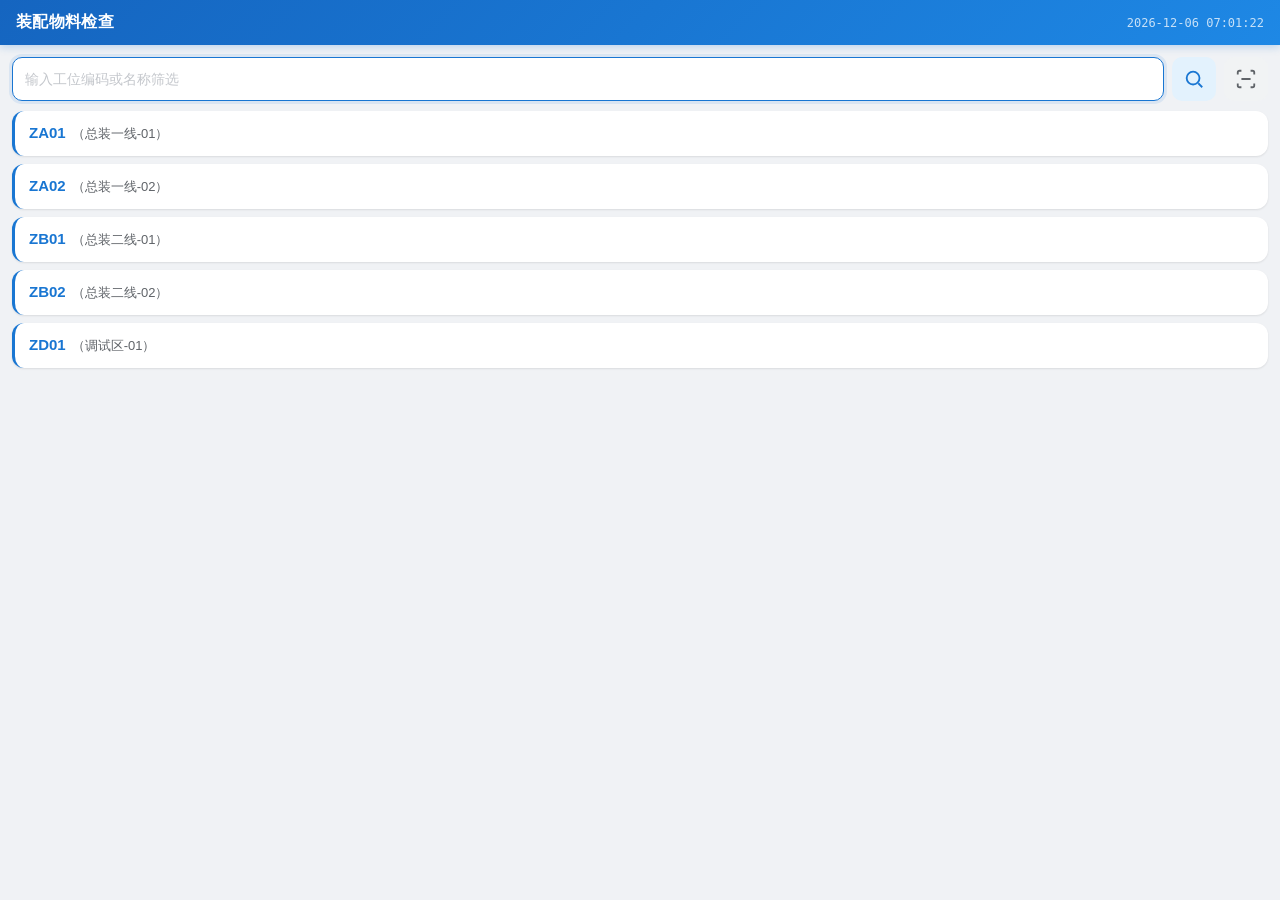
==== mom-assembly-material-check/index.html @ 5658de74 "fix: 装配物料检查输入框改 class 定位（平台不保留表单控件 id） - 现场定位：控制台取不到 #input-order-key，但按钮 click 能进处理（class 委托有效）；   " ====
<!doctype html>
<html lang="zh-CN">
  <head>
    <meta charset="UTF-8" />
    <meta
      name="viewport"
      content="width=device-width, initial-scale=1.0, maximum-scale=1.0, user-scalable=no, viewport-fit=cover"
    />
    <title>装配物料检查</title>
    <link rel="stylesheet" href="index.css" />
  </head>
  <body>
    <div id="mom-assembly-material-check" class="app-container">
      <!-- ==================== 页面头部 ==================== -->
      <div class="page-header">
        <span class="header-title">装配物料检查</span>
        <span class="header-time" id="header-time"></span>
      </div>

      <!-- ==================== 视图1：工位选择 ==================== -->
      <div class="station-select-view" id="station-select-view">
        <div class="station-filter-area">
          <div class="input-row">
            <input
              class="search-input input-station-filter"
              type="text"
              placeholder="输入工位编码或名称筛选"
              autocomplete="off"
            />
            <button type="button" class="icon-btn btn-search btn-search-station" aria-label="搜索工位">
              <svg viewBox="0 0 24 24" fill="none" stroke="currentColor" stroke-width="2"><circle cx="11" cy="11" r="7"/><path d="M21 21l-4.35-4.35"/></svg>
            </button>
            <button type="button" class="icon-btn btn-scan btn-scan-station" aria-label="扫码工位">
              <svg viewBox="0 0 24 24" fill="none" stroke="currentColor" stroke-width="2"><path d="M3 7V5a2 2 0 012-2h2M17 3h2a2 2 0 012 2v2M21 17v2a2 2 0 01-2 2h-2M7 21H5a2 2 0 01-2-2v-2M7 12h10"/></svg>
            </button>
          </div>
        </div>
        <div class="station-list" id="station-list">
          <div class="empty-state hidden" id="empty-station-list">
            <svg viewBox="0 0 24 24" fill="none" stroke="currentColor" stroke-width="1.5"><path d="M9 12h6m-6 4h6m2 5H7a2 2 0 01-2-2V5a2 2 0 012-2h5.586a1 1 0 01.707.293l5.414 5.414a1 1 0 01.293.707V19a2 2 0 01-2 2z"/></svg>
            <p>暂无工位数据</p>
          </div>
        </div>
      </div>

      <!-- ==================== 视图2：物料检查 ==================== -->
      <div class="material-check-view hidden" id="material-check-view">
        <div class="check-form-area">
          <div class="check-form-row">
            <span class="check-form-label">检查工位</span>
            <span class="info-tag" id="work-station-tag"></span>
          </div>
          <div class="check-form-row">
            <span class="check-form-label">订单号/VIN码</span>
            <div class="input-row">
              <input
                class="search-input input-order-key"
                type="text"
                placeholder="请输入或扫码订单号/VIN"
                autocomplete="off"
              />
              <button type="button" class="icon-btn btn-search btn-search-order" aria-label="搜索订单">
                <svg viewBox="0 0 24 24" fill="none" stroke="currentColor" stroke-width="2"><circle cx="11" cy="11" r="7"/><path d="M21 21l-4.35-4.35"/></svg>
              </button>
              <button type="button" class="icon-btn btn-scan btn-scan-order" aria-label="扫码订单">
                <svg viewBox="0 0 24 24" fill="none" stroke="currentColor" stroke-width="2"><path d="M3 7V5a2 2 0 012-2h2M17 3h2a2 2 0 012 2v2M21 17v2a2 2 0 01-2 2h-2M7 21H5a2 2 0 01-2-2v-2M7 12h10"/></svg>
              </button>
            </div>
          </div>
          <div class="check-form-row">
            <span class="check-form-label">物料二维码</span>
            <div class="input-row">
              <input
                class="search-input input-material-qr"
                type="text"
                placeholder="扫码或输入：物料编码|供应商|序列号:数量"
                autocomplete="off"
              />
              <button type="button" class="icon-btn btn-search btn-search-material" aria-label="搜索物料">
                <svg viewBox="0 0 24 24" fill="none" stroke="currentColor" stroke-width="2"><circle cx="11" cy="11" r="7"/><path d="M21 21l-4.35-4.35"/></svg>
              </button>
              <button type="button" class="icon-btn btn-scan btn-scan-material" aria-label="扫码物料">
                <svg viewBox="0 0 24 24" fill="none" stroke="currentColor" stroke-width="2"><path d="M3 7V5a2 2 0 012-2h2M17 3h2a2 2 0 012 2v2M21 17v2a2 2 0 01-2 2h-2M7 21H5a2 2 0 01-2-2v-2M7 12h10"/></svg>
              </button>
            </div>
          </div>
          <div class="check-form-row">
            <span class="check-form-label">计划上线时间</span>
            <span class="info-tag" id="plan-start-time-tag"></span>
          </div>
          <div class="check-form-row">
            <span class="check-form-label">月顺序号</span>
            <span class="info-tag" id="month-sequence-tag"></span>
          </div>
          <div class="check-form-row">
            <span class="check-form-label">主机编码</span>
            <span class="info-tag" id="host-code-tag"></span>
          </div>
          <div class="check-form-row">
            <span class="check-form-label">主机简称</span>
            <span class="info-tag" id="host-alias-tag"></span>
          </div>
        </div>

        <div class="check-result-area" id="check-result-area">
          <div class="empty-state" id="empty-check-result">
            <svg viewBox="0 0 24 24" fill="none" stroke="currentColor" stroke-width="1.5"><path d="M9 12h6m-6 4h6m2 5H7a2 2 0 01-2-2V5a2 2 0 012-2h5.586a1 1 0 01.707.293l5.414 5.414a1 1 0 01.293.707V19a2 2 0 01-2 2z"/></svg>
            <p>暂无检查结果</p>
          </div>
        </div>

        <div class="bottom-action-area">
          <button type="button" class="btn-check-complete">检查完成</button>
          <button type="button" class="btn-back-station">返回</button>
        </div>
      </div>

      <!-- ==================== 循环结构模板 ==================== -->
      <template id="template-station-item">
        <div class="station-item">
          <span class="station-code"></span>
          <span class="station-desc"></span>
        </div>
      </template>
      <template id="template-check-result-row">
        <div class="check-result-row">
          <span class="cr-material-code"></span>
          <span class="cr-join">-</span>
          <span class="cr-material-desc"></span>
          <span class="cr-join">-</span>
          <span class="cr-check-time"></span>
        </div>
      </template>

      <!-- ==================== 弹窗骨架（hidden 预埋，JS 只显隐/填值） ==================== -->
      <!-- 加载中 -->
      <div class="loading-mask hidden" id="template-loading">
        <div class="loading-box">
          <div class="loading-spinner"></div>
          <div class="loading-text" id="loading-text">加载中...</div>
        </div>
      </div>
      <!-- Toast（非阻断，3s 自动消失） -->
      <div class="toast-mask hidden" id="template-toast">
        <div class="toast-box">
          <div class="toast-icon-area">
            <div class="toast-icon-error hidden">
              <svg viewBox="0 0 24 24" fill="none" stroke="currentColor" stroke-width="2"><path d="M12 9v2m0 4h.01M21 12a9 9 0 11-18 0 9 9 0 0118 0z"/></svg>
            </div>
            <div class="toast-icon-success hidden">
              <svg viewBox="0 0 24 24" fill="none" stroke="currentColor" stroke-width="2.5"><path d="M5 13l4 4L19 7"/></svg>
            </div>
          </div>
          <div class="toast-title" id="toast-title"></div>
          <div class="toast-content hidden" id="toast-content"></div>
          <button type="button" class="toast-btn">确定</button>
        </div>
      </div>
    </div>

    <script src="../jquery.min.js"></script>
    <script src="mock.js"></script>
    <script src="index.js"></script>
  </body>
</html>
---- mom-assembly-material-check/index.css ----
#mom-assembly-material-check {
  --primary: #1976d2;
  --primary-dark: #1565c0;
  --primary-light: #42a5f5;
  --primary-bg: #e3f2fd;
  --gradient-primary: linear-gradient(135deg, #1565c0 0%, #1976d2 50%, #1e88e5 100%);
  --border-color: #e8eaed;
  --bg-input: #f8f9fa;
  --bg-btn-secondary: #f1f3f4;
  --text-muted: #9aa0a6;
  --text-secondary: #5f6368;
  --text-primary: #202124;
  --error: #ea4335;
  --success: #34a853;
  --card-radius: 14px;
  --shadow-sm: 0 1px 2px rgba(0,0,0,0.06), 0 1px 3px rgba(0,0,0,0.04);
  --shadow-md: 0 2px 8px rgba(0,0,0,0.08), 0 1px 2px rgba(0,0,0,0.04);
  --shadow-lg: 0 8px 30px rgba(0,0,0,0.12);
}

html,
body {
  height: 100%;
  margin: 0;
  padding: 0;
  background: #f0f2f5;
}

#mom-assembly-material-check,
#mom-assembly-material-check * {
  box-sizing: border-box;
  -webkit-tap-highlight-color: transparent;
  scrollbar-width: none;
  -ms-overflow-style: none;
}

#mom-assembly-material-check ::-webkit-scrollbar {
  display: none;
}

#mom-assembly-material-check {
  width: 100%;
  height: 100%;
  margin: 0;
  padding: 0;
  overflow: hidden;
  font-family: -apple-system, BlinkMacSystemFont, "Segoe UI", Roboto, "Helvetica Neue", Arial, sans-serif;
  background: #f0f2f5;
  color: var(--text-primary);
}

#mom-assembly-material-check.app-container {
  height: 100%;
  display: flex;
  flex-direction: column;
}

/* 通用隐藏（初始隐藏的区块用，替代内联 style="display:none"） */
#mom-assembly-material-check .hidden {
  display: none !important;
}

/* ==================== 页面头部 ==================== */
#mom-assembly-material-check .page-header {
  background: var(--gradient-primary);
  color: #fff;
  padding: 12px 16px;
  padding-top: calc(12px + env(safe-area-inset-top));
  flex-shrink: 0;
  display: flex;
  align-items: center;
  gap: 8px;
  box-shadow: 0 2px 8px rgba(25, 118, 210, 0.25);
}
#mom-assembly-material-check .page-header .header-title {
  font-size: 16px;
  font-weight: 600;
  letter-spacing: 0.3px;
}
#mom-assembly-material-check .page-header .header-time {
  font-size: 12px;
  opacity: 0.75;
  margin-left: auto;
  font-family: "SF Mono", "Cascadia Code", "Consolas", monospace;
}

/* ==================== 视图容器（空间分配：内容区占满，底栏按需） ==================== */
#mom-assembly-material-check .station-select-view,
#mom-assembly-material-check .material-check-view {
  flex: 1;
  min-height: 0;
  display: flex;
  flex-direction: column;
}

/* ==================== 输入行（输入框 + 搜索/扫码按钮） ==================== */
#mom-assembly-material-check .input-row {
  display: flex;
  gap: 8px;
  align-items: center;
  min-width: 0;
}
#mom-assembly-material-check .search-input {
  flex: 1;
  min-width: 0;
  height: 44px;
  padding: 0 12px;
  border: 1.5px solid var(--border-color);
  border-radius: 10px;
  font-size: 14px;
  outline: none;
  background: var(--bg-input);
  color: var(--text-primary);
  transition: border-color 0.2s, box-shadow 0.2s;
}
#mom-assembly-material-check .search-input:focus {
  border-color: var(--primary);
  box-shadow: 0 0 0 3px rgba(25, 118, 210, 0.1);
  background: #fff;
}
#mom-assembly-material-check .search-input::placeholder {
  color: #c4c7cc;
}

#mom-assembly-material-check .icon-btn {
  width: 44px;
  height: 44px;
  min-width: 44px;
  border-radius: 10px;
  border: none;
  display: flex;
  align-items: center;
  justify-content: center;
  cursor: pointer;
  transition: background 0.15s;
}
#mom-assembly-material-check .icon-btn svg {
  width: 22px;
  height: 22px;
}
#mom-assembly-material-check .btn-scan {
  background: var(--bg-btn-secondary) !important;
  color: var(--text-secondary) !important;
}
#mom-assembly-material-check .btn-scan:active {
  background: #e0e0e0 !important;
}
#mom-assembly-material-check .btn-search {
  background: var(--primary-bg) !important;
  color: var(--primary) !important;
}
#mom-assembly-material-check .btn-search:active {
  background: #bbdefb !important;
}

/* ==================== 视图1：工位选择 ==================== */
#mom-assembly-material-check .station-filter-area {
  flex-shrink: 0;
  padding: 12px 12px 8px;
}
#mom-assembly-material-check .station-list {
  flex: 1;
  overflow-y: auto;
  overflow-x: hidden;
  padding: 2px 12px 12px;
  -webkit-overflow-scrolling: touch;
}
#mom-assembly-material-check .station-item {
  background: #fff;
  border-radius: 12px;
  padding: 13px 14px;
  margin-bottom: 8px;
  box-shadow: var(--shadow-sm);
  border-left: 3px solid var(--primary);
  display: flex;
  align-items: baseline;
  gap: 6px;
  cursor: pointer;
  transition: background 0.15s, box-shadow 0.15s;
}
#mom-assembly-material-check .station-item:last-child {
  margin-bottom: 0;
}
#mom-assembly-material-check .station-item:active {
  background: var(--primary-bg);
}
#mom-assembly-material-check .station-item.selected {
  background: var(--primary-bg);
  box-shadow: 0 0 0 2px rgba(25, 118, 210, 0.25);
}
#mom-assembly-material-check .station-code {
  font-size: 15px;
  font-weight: 600;
  color: var(--primary);
  white-space: nowrap;
}
#mom-assembly-material-check .station-desc {
  font-size: 13px;
  color: var(--text-secondary);
  min-width: 0;
  overflow: hidden;
  text-overflow: ellipsis;
  white-space: nowrap;
}
#mom-assembly-material-check .station-desc::before {
  content: "（";
}
#mom-assembly-material-check .station-desc::after {
  content: "）";
}

/* ==================== 视图2：物料检查 ==================== */
#mom-assembly-material-check .check-form-area {
  flex-shrink: 0;
  padding: 8px 12px;
  background: #fff;
  border-bottom: 1px solid #eee;
}
#mom-assembly-material-check .check-form-row {
  display: flex;
  align-items: center;
  gap: 10px;
  min-height: 34px;
  padding: 3px 0;
}
#mom-assembly-material-check .check-form-label {
  flex-shrink: 0;
  width: 100px;
  font-size: 13px;
  font-weight: 600;
  color: var(--text-secondary);
  letter-spacing: 0.2px;
}
#mom-assembly-material-check .info-tag {
  background: var(--primary-bg);
  color: var(--primary-dark);
  font-size: 12px;
  font-weight: 600;
  padding: 4px 10px;
  border-radius: 12px;
  min-width: 0;
  overflow: hidden;
  text-overflow: ellipsis;
  white-space: nowrap;
}

/* 检查结果区（可滚动，占满剩余空间） */
#mom-assembly-material-check .check-result-area {
  flex: 1;
  overflow-y: auto;
  overflow-x: hidden;
  padding: 10px 12px;
  -webkit-overflow-scrolling: touch;
}
#mom-assembly-material-check .check-result-row {
  display: flex;
  align-items: center;
  gap: 8px;
  background: #fff;
  border-radius: 10px;
  padding: 11px 12px;
  margin-bottom: 8px;
  box-shadow: var(--shadow-sm);
  font-size: 13px;
  border-left: 3px solid transparent;
  animation: fadeSlideIn 0.25s ease;
}
#mom-assembly-material-check .check-result-row:last-child {
  margin-bottom: 0;
}
#mom-assembly-material-check .check-result-row .cr-material-code {
  font-weight: 600;
  white-space: nowrap;
}
#mom-assembly-material-check .check-result-row .cr-material-desc {
  min-width: 0;
  overflow: hidden;
  text-overflow: ellipsis;
  white-space: nowrap;
}
#mom-assembly-material-check .check-result-row .cr-check-time {
  margin-left: auto;
  white-space: nowrap;
  font-size: 12px;
  opacity: 0.75;
}
#mom-assembly-material-check .check-result-row .cr-join {
  color: var(--text-muted);
}
#mom-assembly-material-check .check-result-row.pass {
  color: #1e7e34;
  border-left-color: var(--success);
  background: #f6fdf8;
}
#mom-assembly-material-check .check-result-row.fail {
  color: var(--error);
  border-left-color: var(--error);
  background: #fdf7f6;
}

/* ==================== 底部按钮区（检查完成 + 返回） ==================== */
#mom-assembly-material-check .bottom-action-area {
  flex-shrink: 0;
  padding: 10px 12px calc(10px + env(safe-area-inset-bottom));
  background: #fff;
  border-top: 1px solid #eee;
  box-shadow: 0 -2px 8px rgba(0,0,0,0.04);
  display: flex;
  gap: 10px;
}
#mom-assembly-material-check .btn-check-complete {
  flex: 2;
  padding: 14px;
  border: none;
  border-radius: 12px;
  font-size: 16px;
  font-weight: 700;
  cursor: pointer;
  background: var(--gradient-primary);
  color: #fff;
  letter-spacing: 0.5px;
  box-shadow: 0 4px 14px rgba(21, 101, 192, 0.35);
  transition: box-shadow 0.2s, opacity 0.15s;
}
#mom-assembly-material-check .btn-check-complete:active {
  opacity: 0.92;
  box-shadow: 0 2px 6px rgba(21, 101, 192, 0.3);
}
#mom-assembly-material-check .btn-back-station {
  flex: 1;
  padding: 14px;
  border: 1.5px solid var(--primary);
  border-radius: 12px;
  font-size: 16px;
  font-weight: 700;
  cursor: pointer;
  background: #fff;
  color: var(--primary);
  letter-spacing: 0.5px;
  transition: background 0.15s;
}
#mom-assembly-material-check .btn-back-station:active {
  background: var(--primary-bg);
}

/* ==================== 空状态 ==================== */
#mom-assembly-material-check .empty-state {
  text-align: center;
  padding: 40px 20px;
  color: var(--text-muted);
}
#mom-assembly-material-check .empty-state svg {
  width: 48px;
  height: 48px;
  margin-bottom: 12px;
  opacity: 0.4;
}
#mom-assembly-material-check .empty-state p {
  font-size: 14px;
  margin: 0;
}

/* ==================== 加载动画 ==================== */
#mom-assembly-material-check .loading-mask {
  position: fixed;
  top: 0;
  left: 0;
  width: 100%;
  height: 100%;
  background: rgba(0, 0, 0, 0.35);
  z-index: 99999;
  display: flex;
  align-items: center;
  justify-content: center;
  animation: fadeIn 0.2s ease;
  backdrop-filter: blur(2px);
  -webkit-backdrop-filter: blur(2px);
}
#mom-assembly-material-check .loading-box {
  background: #fff;
  border-radius: 18px;
  padding: 36px 32px;
  display: flex;
  flex-direction: column;
  align-items: center;
  box-shadow: 0 20px 60px rgba(0, 0, 0, 0.2);
  animation: scaleIn 0.25s ease;
}
#mom-assembly-material-check .loading-spinner {
  width: 42px;
  height: 42px;
  border: 4px solid #e8eaed;
  border-top-color: var(--primary);
  border-radius: 50%;
  animation: spin 0.7s linear infinite;
}
#mom-assembly-material-check .loading-text {
  margin-top: 18px;
  font-size: 15px;
  font-weight: 500;
  color: var(--text-secondary);
}

/* ==================== Toast（非阻断，3s 自动消失） ==================== */
#mom-assembly-material-check .toast-mask {
  position: fixed;
  top: 0;
  left: 0;
  width: 100%;
  height: 100%;
  background: rgba(0, 0, 0, 0.45);
  z-index: 99999;
  display: flex;
  align-items: center;
  justify-content: center;
  animation: fadeIn 0.2s ease;
  backdrop-filter: blur(3px);
  -webkit-backdrop-filter: blur(3px);
}
#mom-assembly-material-check .toast-box {
  background: #fff;
  border-radius: 20px;
  width: 85%;
  max-width: 340px;
  overflow: hidden;
  box-shadow: 0 24px 60px rgba(0, 0, 0, 0.25);
  animation: scaleIn 0.25s cubic-bezier(0.34, 1.56, 0.64, 1);
}
#mom-assembly-material-check .toast-icon-area {
  padding: 26px 16px 14px;
  text-align: center;
}
#mom-assembly-material-check .toast-icon-success {
  width: 60px;
  height: 60px;
  border-radius: 50%;
  background: #e6f4ea;
  display: inline-flex;
  align-items: center;
  justify-content: center;
}
#mom-assembly-material-check .toast-icon-success svg {
  width: 34px;
  height: 34px;
  color: var(--success);
}
#mom-assembly-material-check .toast-icon-error {
  width: 60px;
  height: 60px;
  border-radius: 50%;
  background: #fce8e6;
  display: inline-flex;
  align-items: center;
  justify-content: center;
}
#mom-assembly-material-check .toast-icon-error svg {
  width: 34px;
  height: 34px;
  color: var(--error);
}
#mom-assembly-material-check .toast-title {
  font-size: 18px;
  font-weight: 700;
  color: var(--text-primary);
  margin-bottom: 6px;
  text-align: center;
}
#mom-assembly-material-check .toast-content {
  padding: 0 20px 14px;
  font-size: 14px;
  line-height: 1.6;
  color: var(--text-secondary);
  text-align: center;
  word-break: break-all;
}
#mom-assembly-material-check .toast-btn {
  margin: 2px 16px 16px;
  padding: 13px;
  background: var(--primary);
  color: #fff;
  border: none;
  border-radius: 12px;
  font-size: 15px;
  font-weight: 600;
  width: calc(100% - 32px);
  cursor: pointer;
  transition: background 0.15s;
}
#mom-assembly-material-check .toast-btn:active {
  background: var(--primary-dark);
}

@keyframes spin {
  to {
    transform: rotate(360deg);
  }
}
@keyframes fadeIn {
  from { opacity: 0; }
  to   { opacity: 1; }
}
@keyframes scaleIn {
  from { opacity: 0; transform: scale(0.9); }
  to   { opacity: 1; transform: scale(1); }
}
@keyframes fadeSlideIn {
  from { opacity: 0; transform: translateY(12px); }
  to   { opacity: 1; transform: translateY(0); }
}
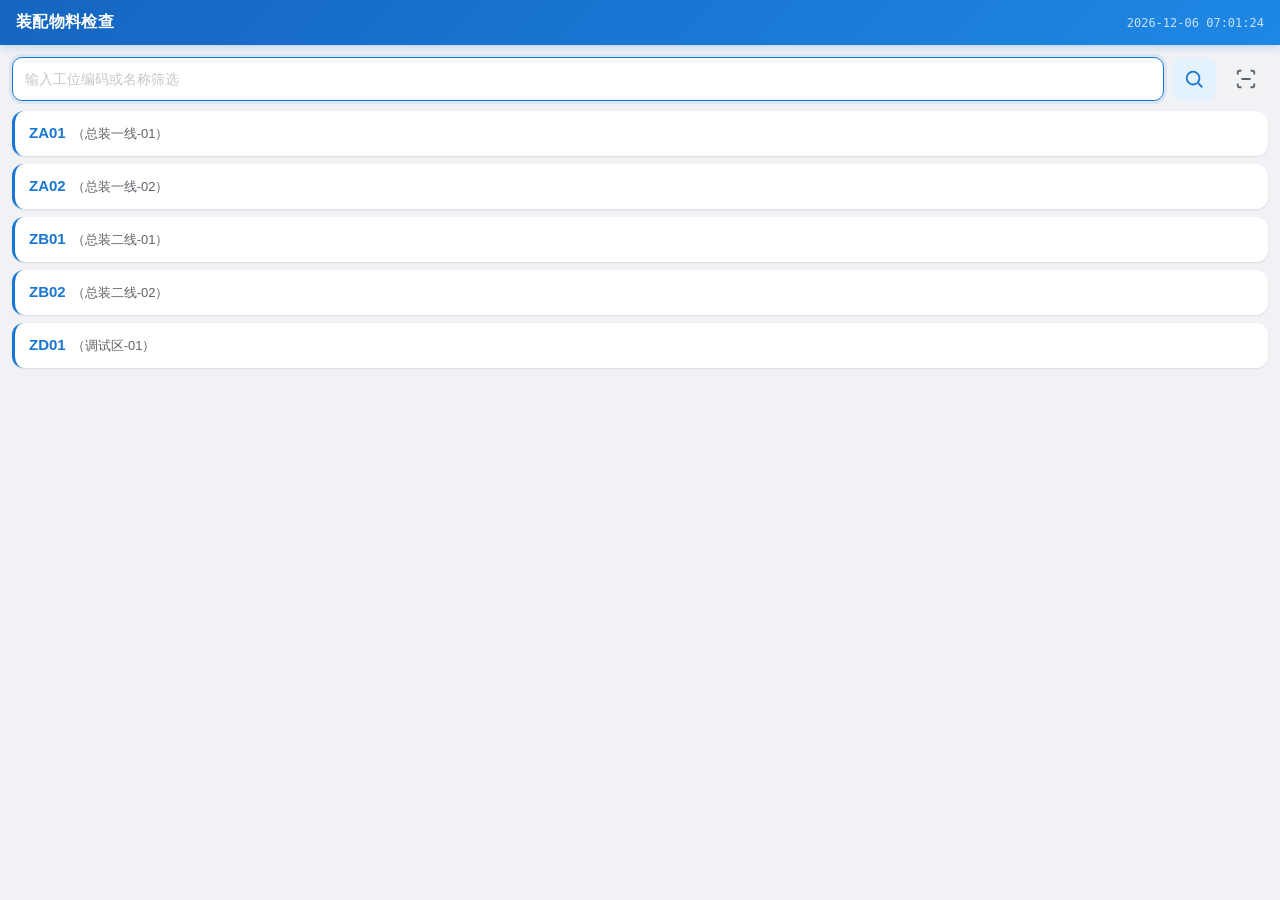
==== commit 0a7b4d58: "refactor: 装配物料检查全面去 id（一刀切，全部改 class） - HTML：20 个 id 全部合并进 class（root/视图容器/输入框/标签/空态/弹窗/模板），并去重 - CS" ====
--- a/mom-assembly-material-check/index.html
+++ b/mom-assembly-material-check/index.html
@@ -10,15 +10,15 @@
     <link rel="stylesheet" href="index.css" />
   </head>
   <body>
-    <div id="mom-assembly-material-check" class="app-container">
+    <div class="app-container mom-assembly-material-check">
       <!-- ==================== 页面头部 ==================== -->
       <div class="page-header">
         <span class="header-title">装配物料检查</span>
-        <span class="header-time" id="header-time"></span>
+        <span class="header-time"></span>
       </div>
 
       <!-- ==================== 视图1：工位选择 ==================== -->
-      <div class="station-select-view" id="station-select-view">
+      <div class="station-select-view">
         <div class="station-filter-area">
           <div class="input-row">
             <input
@@ -35,8 +35,8 @@
             </button>
           </div>
         </div>
-        <div class="station-list" id="station-list">
-          <div class="empty-state hidden" id="empty-station-list">
+        <div class="station-list">
+          <div class="empty-state hidden empty-station-list">
             <svg viewBox="0 0 24 24" fill="none" stroke="currentColor" stroke-width="1.5"><path d="M9 12h6m-6 4h6m2 5H7a2 2 0 01-2-2V5a2 2 0 012-2h5.586a1 1 0 01.707.293l5.414 5.414a1 1 0 01.293.707V19a2 2 0 01-2 2z"/></svg>
             <p>暂无工位数据</p>
           </div>
@@ -44,11 +44,11 @@
       </div>
 
       <!-- ==================== 视图2：物料检查 ==================== -->
-      <div class="material-check-view hidden" id="material-check-view">
+      <div class="material-check-view hidden">
         <div class="check-form-area">
           <div class="check-form-row">
             <span class="check-form-label">检查工位</span>
-            <span class="info-tag" id="work-station-tag"></span>
+            <span class="info-tag work-station-tag"></span>
           </div>
           <div class="check-form-row">
             <span class="check-form-label">订单号/VIN码</span>
@@ -86,24 +86,24 @@
           </div>
           <div class="check-form-row">
             <span class="check-form-label">计划上线时间</span>
-            <span class="info-tag" id="plan-start-time-tag"></span>
+            <span class="info-tag plan-start-time-tag"></span>
           </div>
           <div class="check-form-row">
             <span class="check-form-label">月顺序号</span>
-            <span class="info-tag" id="month-sequence-tag"></span>
+            <span class="info-tag month-sequence-tag"></span>
           </div>
           <div class="check-form-row">
             <span class="check-form-label">主机编码</span>
-            <span class="info-tag" id="host-code-tag"></span>
+            <span class="info-tag host-code-tag"></span>
           </div>
           <div class="check-form-row">
             <span class="check-form-label">主机简称</span>
-            <span class="info-tag" id="host-alias-tag"></span>
+            <span class="info-tag host-alias-tag"></span>
           </div>
         </div>
 
-        <div class="check-result-area" id="check-result-area">
-          <div class="empty-state" id="empty-check-result">
+        <div class="check-result-area">
+          <div class="empty-state empty-check-result">
             <svg viewBox="0 0 24 24" fill="none" stroke="currentColor" stroke-width="1.5"><path d="M9 12h6m-6 4h6m2 5H7a2 2 0 01-2-2V5a2 2 0 012-2h5.586a1 1 0 01.707.293l5.414 5.414a1 1 0 01.293.707V19a2 2 0 01-2 2z"/></svg>
             <p>暂无检查结果</p>
           </div>
@@ -116,13 +116,13 @@
       </div>
 
       <!-- ==================== 循环结构模板 ==================== -->
-      <template id="template-station-item">
+      <template class="template-station-item">
         <div class="station-item">
           <span class="station-code"></span>
           <span class="station-desc"></span>
         </div>
       </template>
-      <template id="template-check-result-row">
+      <template class="template-check-result-row">
         <div class="check-result-row">
           <span class="cr-material-code"></span>
           <span class="cr-join">-</span>
@@ -134,14 +134,14 @@
 
       <!-- ==================== 弹窗骨架（hidden 预埋，JS 只显隐/填值） ==================== -->
       <!-- 加载中 -->
-      <div class="loading-mask hidden" id="template-loading">
+      <div class="loading-mask hidden template-loading">
         <div class="loading-box">
           <div class="loading-spinner"></div>
-          <div class="loading-text" id="loading-text">加载中...</div>
+          <div class="loading-text">加载中...</div>
         </div>
       </div>
       <!-- Toast（非阻断，3s 自动消失） -->
-      <div class="toast-mask hidden" id="template-toast">
+      <div class="toast-mask hidden template-toast">
         <div class="toast-box">
           <div class="toast-icon-area">
             <div class="toast-icon-error hidden">
@@ -151,8 +151,8 @@
               <svg viewBox="0 0 24 24" fill="none" stroke="currentColor" stroke-width="2.5"><path d="M5 13l4 4L19 7"/></svg>
             </div>
           </div>
-          <div class="toast-title" id="toast-title"></div>
-          <div class="toast-content hidden" id="toast-content"></div>
+          <div class="toast-title"></div>
+          <div class="toast-content hidden"></div>
           <button type="button" class="toast-btn">确定</button>
         </div>
       </div>
--- a/mom-assembly-material-check/index.css
+++ b/mom-assembly-material-check/index.css
@@ -1,4 +1,4 @@
-#mom-assembly-material-check {
+.mom-assembly-material-check {
   --primary: #1976d2;
   --primary-dark: #1565c0;
   --primary-light: #42a5f5;
@@ -26,19 +26,19 @@
   background: #f0f2f5;
 }
 
-#mom-assembly-material-check,
-#mom-assembly-material-check * {
+.mom-assembly-material-check,
+.mom-assembly-material-check * {
   box-sizing: border-box;
   -webkit-tap-highlight-color: transparent;
   scrollbar-width: none;
   -ms-overflow-style: none;
 }
 
-#mom-assembly-material-check ::-webkit-scrollbar {
+.mom-assembly-material-check ::-webkit-scrollbar {
   display: none;
 }
 
-#mom-assembly-material-check {
+.mom-assembly-material-check {
   width: 100%;
   height: 100%;
   margin: 0;
@@ -49,19 +49,19 @@
   color: var(--text-primary);
 }
 
-#mom-assembly-material-check.app-container {
+.mom-assembly-material-check.app-container {
   height: 100%;
   display: flex;
   flex-direction: column;
 }
 
 /* 通用隐藏（初始隐藏的区块用，替代内联 style="display:none"） */
-#mom-assembly-material-check .hidden {
+.mom-assembly-material-check .hidden {
   display: none !important;
 }
 
 /* ==================== 页面头部 ==================== */
-#mom-assembly-material-check .page-header {
+.mom-assembly-material-check .page-header {
   background: var(--gradient-primary);
   color: #fff;
   padding: 12px 16px;
@@ -72,12 +72,12 @@
   gap: 8px;
   box-shadow: 0 2px 8px rgba(25, 118, 210, 0.25);
 }
-#mom-assembly-material-check .page-header .header-title {
+.mom-assembly-material-check .page-header .header-title {
   font-size: 16px;
   font-weight: 600;
   letter-spacing: 0.3px;
 }
-#mom-assembly-material-check .page-header .header-time {
+.mom-assembly-material-check .page-header .header-time {
   font-size: 12px;
   opacity: 0.75;
   margin-left: auto;
@@ -85,8 +85,8 @@
 }
 
 /* ==================== 视图容器（空间分配：内容区占满，底栏按需） ==================== */
-#mom-assembly-material-check .station-select-view,
-#mom-assembly-material-check .material-check-view {
+.mom-assembly-material-check .station-select-view,
+.mom-assembly-material-check .material-check-view {
   flex: 1;
   min-height: 0;
   display: flex;
@@ -94,13 +94,13 @@
 }
 
 /* ==================== 输入行（输入框 + 搜索/扫码按钮） ==================== */
-#mom-assembly-material-check .input-row {
+.mom-assembly-material-check .input-row {
   display: flex;
   gap: 8px;
   align-items: center;
   min-width: 0;
 }
-#mom-assembly-material-check .search-input {
+.mom-assembly-material-check .search-input {
   flex: 1;
   min-width: 0;
   height: 44px;
@@ -113,16 +113,16 @@
   color: var(--text-primary);
   transition: border-color 0.2s, box-shadow 0.2s;
 }
-#mom-assembly-material-check .search-input:focus {
+.mom-assembly-material-check .search-input:focus {
   border-color: var(--primary);
   box-shadow: 0 0 0 3px rgba(25, 118, 210, 0.1);
   background: #fff;
 }
-#mom-assembly-material-check .search-input::placeholder {
+.mom-assembly-material-check .search-input::placeholder {
   color: #c4c7cc;
 }
 
-#mom-assembly-material-check .icon-btn {
+.mom-assembly-material-check .icon-btn {
   width: 44px;
   height: 44px;
   min-width: 44px;
@@ -134,38 +134,38 @@
   cursor: pointer;
   transition: background 0.15s;
 }
-#mom-assembly-material-check .icon-btn svg {
+.mom-assembly-material-check .icon-btn svg {
   width: 22px;
   height: 22px;
 }
-#mom-assembly-material-check .btn-scan {
+.mom-assembly-material-check .btn-scan {
   background: var(--bg-btn-secondary) !important;
   color: var(--text-secondary) !important;
 }
-#mom-assembly-material-check .btn-scan:active {
+.mom-assembly-material-check .btn-scan:active {
   background: #e0e0e0 !important;
 }
-#mom-assembly-material-check .btn-search {
+.mom-assembly-material-check .btn-search {
   background: var(--primary-bg) !important;
   color: var(--primary) !important;
 }
-#mom-assembly-material-check .btn-search:active {
+.mom-assembly-material-check .btn-search:active {
   background: #bbdefb !important;
 }
 
 /* ==================== 视图1：工位选择 ==================== */
-#mom-assembly-material-check .station-filter-area {
+.mom-assembly-material-check .station-filter-area {
   flex-shrink: 0;
   padding: 12px 12px 8px;
 }
-#mom-assembly-material-check .station-list {
+.mom-assembly-material-check .station-list {
   flex: 1;
   overflow-y: auto;
   overflow-x: hidden;
   padding: 2px 12px 12px;
   -webkit-overflow-scrolling: touch;
 }
-#mom-assembly-material-check .station-item {
+.mom-assembly-material-check .station-item {
   background: #fff;
   border-radius: 12px;
   padding: 13px 14px;
@@ -178,23 +178,23 @@
   cursor: pointer;
   transition: background 0.15s, box-shadow 0.15s;
 }
-#mom-assembly-material-check .station-item:last-child {
+.mom-assembly-material-check .station-item:last-child {
   margin-bottom: 0;
 }
-#mom-assembly-material-check .station-item:active {
+.mom-assembly-material-check .station-item:active {
   background: var(--primary-bg);
 }
-#mom-assembly-material-check .station-item.selected {
+.mom-assembly-material-check .station-item.selected {
   background: var(--primary-bg);
   box-shadow: 0 0 0 2px rgba(25, 118, 210, 0.25);
 }
-#mom-assembly-material-check .station-code {
+.mom-assembly-material-check .station-code {
   font-size: 15px;
   font-weight: 600;
   color: var(--primary);
   white-space: nowrap;
 }
-#mom-assembly-material-check .station-desc {
+.mom-assembly-material-check .station-desc {
   font-size: 13px;
   color: var(--text-secondary);
   min-width: 0;
@@ -202,28 +202,28 @@
   text-overflow: ellipsis;
   white-space: nowrap;
 }
-#mom-assembly-material-check .station-desc::before {
+.mom-assembly-material-check .station-desc::before {
   content: "（";
 }
-#mom-assembly-material-check .station-desc::after {
+.mom-assembly-material-check .station-desc::after {
   content: "）";
 }
 
 /* ==================== 视图2：物料检查 ==================== */
-#mom-assembly-material-check .check-form-area {
+.mom-assembly-material-check .check-form-area {
   flex-shrink: 0;
   padding: 8px 12px;
   background: #fff;
   border-bottom: 1px solid #eee;
 }
-#mom-assembly-material-check .check-form-row {
+.mom-assembly-material-check .check-form-row {
   display: flex;
   align-items: center;
   gap: 10px;
   min-height: 34px;
   padding: 3px 0;
 }
-#mom-assembly-material-check .check-form-label {
+.mom-assembly-material-check .check-form-label {
   flex-shrink: 0;
   width: 100px;
   font-size: 13px;
@@ -231,7 +231,7 @@
   color: var(--text-secondary);
   letter-spacing: 0.2px;
 }
-#mom-assembly-material-check .info-tag {
+.mom-assembly-material-check .info-tag {
   background: var(--primary-bg);
   color: var(--primary-dark);
   font-size: 12px;
@@ -245,14 +245,14 @@
 }
 
 /* 检查结果区（可滚动，占满剩余空间） */
-#mom-assembly-material-check .check-result-area {
+.mom-assembly-material-check .check-result-area {
   flex: 1;
   overflow-y: auto;
   overflow-x: hidden;
   padding: 10px 12px;
   -webkit-overflow-scrolling: touch;
 }
-#mom-assembly-material-check .check-result-row {
+.mom-assembly-material-check .check-result-row {
   display: flex;
   align-items: center;
   gap: 8px;
@@ -265,41 +265,41 @@
   border-left: 3px solid transparent;
   animation: fadeSlideIn 0.25s ease;
 }
-#mom-assembly-material-check .check-result-row:last-child {
+.mom-assembly-material-check .check-result-row:last-child {
   margin-bottom: 0;
 }
-#mom-assembly-material-check .check-result-row .cr-material-code {
+.mom-assembly-material-check .check-result-row .cr-material-code {
   font-weight: 600;
   white-space: nowrap;
 }
-#mom-assembly-material-check .check-result-row .cr-material-desc {
+.mom-assembly-material-check .check-result-row .cr-material-desc {
   min-width: 0;
   overflow: hidden;
   text-overflow: ellipsis;
   white-space: nowrap;
 }
-#mom-assembly-material-check .check-result-row .cr-check-time {
+.mom-assembly-material-check .check-result-row .cr-check-time {
   margin-left: auto;
   white-space: nowrap;
   font-size: 12px;
   opacity: 0.75;
 }
-#mom-assembly-material-check .check-result-row .cr-join {
+.mom-assembly-material-check .check-result-row .cr-join {
   color: var(--text-muted);
 }
-#mom-assembly-material-check .check-result-row.pass {
+.mom-assembly-material-check .check-result-row.pass {
   color: #1e7e34;
   border-left-color: var(--success);
   background: #f6fdf8;
 }
-#mom-assembly-material-check .check-result-row.fail {
+.mom-assembly-material-check .check-result-row.fail {
   color: var(--error);
   border-left-color: var(--error);
   background: #fdf7f6;
 }
 
 /* ==================== 底部按钮区（检查完成 + 返回） ==================== */
-#mom-assembly-material-check .bottom-action-area {
+.mom-assembly-material-check .bottom-action-area {
   flex-shrink: 0;
   padding: 10px 12px calc(10px + env(safe-area-inset-bottom));
   background: #fff;
@@ -308,7 +308,7 @@
   display: flex;
   gap: 10px;
 }
-#mom-assembly-material-check .btn-check-complete {
+.mom-assembly-material-check .btn-check-complete {
   flex: 2;
   padding: 14px;
   border: none;
@@ -322,11 +322,11 @@
   box-shadow: 0 4px 14px rgba(21, 101, 192, 0.35);
   transition: box-shadow 0.2s, opacity 0.15s;
 }
-#mom-assembly-material-check .btn-check-complete:active {
+.mom-assembly-material-check .btn-check-complete:active {
   opacity: 0.92;
   box-shadow: 0 2px 6px rgba(21, 101, 192, 0.3);
 }
-#mom-assembly-material-check .btn-back-station {
+.mom-assembly-material-check .btn-back-station {
   flex: 1;
   padding: 14px;
   border: 1.5px solid var(--primary);
@@ -339,29 +339,29 @@
   letter-spacing: 0.5px;
   transition: background 0.15s;
 }
-#mom-assembly-material-check .btn-back-station:active {
+.mom-assembly-material-check .btn-back-station:active {
   background: var(--primary-bg);
 }
 
 /* ==================== 空状态 ==================== */
-#mom-assembly-material-check .empty-state {
+.mom-assembly-material-check .empty-state {
   text-align: center;
   padding: 40px 20px;
   color: var(--text-muted);
 }
-#mom-assembly-material-check .empty-state svg {
+.mom-assembly-material-check .empty-state svg {
   width: 48px;
   height: 48px;
   margin-bottom: 12px;
   opacity: 0.4;
 }
-#mom-assembly-material-check .empty-state p {
+.mom-assembly-material-check .empty-state p {
   font-size: 14px;
   margin: 0;
 }
 
 /* ==================== 加载动画 ==================== */
-#mom-assembly-material-check .loading-mask {
+.mom-assembly-material-check .loading-mask {
   position: fixed;
   top: 0;
   left: 0;
@@ -376,7 +376,7 @@
   backdrop-filter: blur(2px);
   -webkit-backdrop-filter: blur(2px);
 }
-#mom-assembly-material-check .loading-box {
+.mom-assembly-material-check .loading-box {
   background: #fff;
   border-radius: 18px;
   padding: 36px 32px;
@@ -386,7 +386,7 @@
   box-shadow: 0 20px 60px rgba(0, 0, 0, 0.2);
   animation: scaleIn 0.25s ease;
 }
-#mom-assembly-material-check .loading-spinner {
+.mom-assembly-material-check .loading-spinner {
   width: 42px;
   height: 42px;
   border: 4px solid #e8eaed;
@@ -394,7 +394,7 @@
   border-radius: 50%;
   animation: spin 0.7s linear infinite;
 }
-#mom-assembly-material-check .loading-text {
+.mom-assembly-material-check .loading-text {
   margin-top: 18px;
   font-size: 15px;
   font-weight: 500;
@@ -402,7 +402,7 @@
 }
 
 /* ==================== Toast（非阻断，3s 自动消失） ==================== */
-#mom-assembly-material-check .toast-mask {
+.mom-assembly-material-check .toast-mask {
   position: fixed;
   top: 0;
   left: 0;
@@ -417,7 +417,7 @@
   backdrop-filter: blur(3px);
   -webkit-backdrop-filter: blur(3px);
 }
-#mom-assembly-material-check .toast-box {
+.mom-assembly-material-check .toast-box {
   background: #fff;
   border-radius: 20px;
   width: 85%;
@@ -426,11 +426,11 @@
   box-shadow: 0 24px 60px rgba(0, 0, 0, 0.25);
   animation: scaleIn 0.25s cubic-bezier(0.34, 1.56, 0.64, 1);
 }
-#mom-assembly-material-check .toast-icon-area {
+.mom-assembly-material-check .toast-icon-area {
   padding: 26px 16px 14px;
   text-align: center;
 }
-#mom-assembly-material-check .toast-icon-success {
+.mom-assembly-material-check .toast-icon-success {
   width: 60px;
   height: 60px;
   border-radius: 50%;
@@ -439,12 +439,12 @@
   align-items: center;
   justify-content: center;
 }
-#mom-assembly-material-check .toast-icon-success svg {
+.mom-assembly-material-check .toast-icon-success svg {
   width: 34px;
   height: 34px;
   color: var(--success);
 }
-#mom-assembly-material-check .toast-icon-error {
+.mom-assembly-material-check .toast-icon-error {
   width: 60px;
   height: 60px;
   border-radius: 50%;
@@ -453,19 +453,19 @@
   align-items: center;
   justify-content: center;
 }
-#mom-assembly-material-check .toast-icon-error svg {
+.mom-assembly-material-check .toast-icon-error svg {
   width: 34px;
   height: 34px;
   color: var(--error);
 }
-#mom-assembly-material-check .toast-title {
+.mom-assembly-material-check .toast-title {
   font-size: 18px;
   font-weight: 700;
   color: var(--text-primary);
   margin-bottom: 6px;
   text-align: center;
 }
-#mom-assembly-material-check .toast-content {
+.mom-assembly-material-check .toast-content {
   padding: 0 20px 14px;
   font-size: 14px;
   line-height: 1.6;
@@ -473,7 +473,7 @@
   text-align: center;
   word-break: break-all;
 }
-#mom-assembly-material-check .toast-btn {
+.mom-assembly-material-check .toast-btn {
   margin: 2px 16px 16px;
   padding: 13px;
   background: var(--primary);
@@ -486,7 +486,7 @@
   cursor: pointer;
   transition: background 0.15s;
 }
-#mom-assembly-material-check .toast-btn:active {
+.mom-assembly-material-check .toast-btn:active {
   background: var(--primary-dark);
 }
 
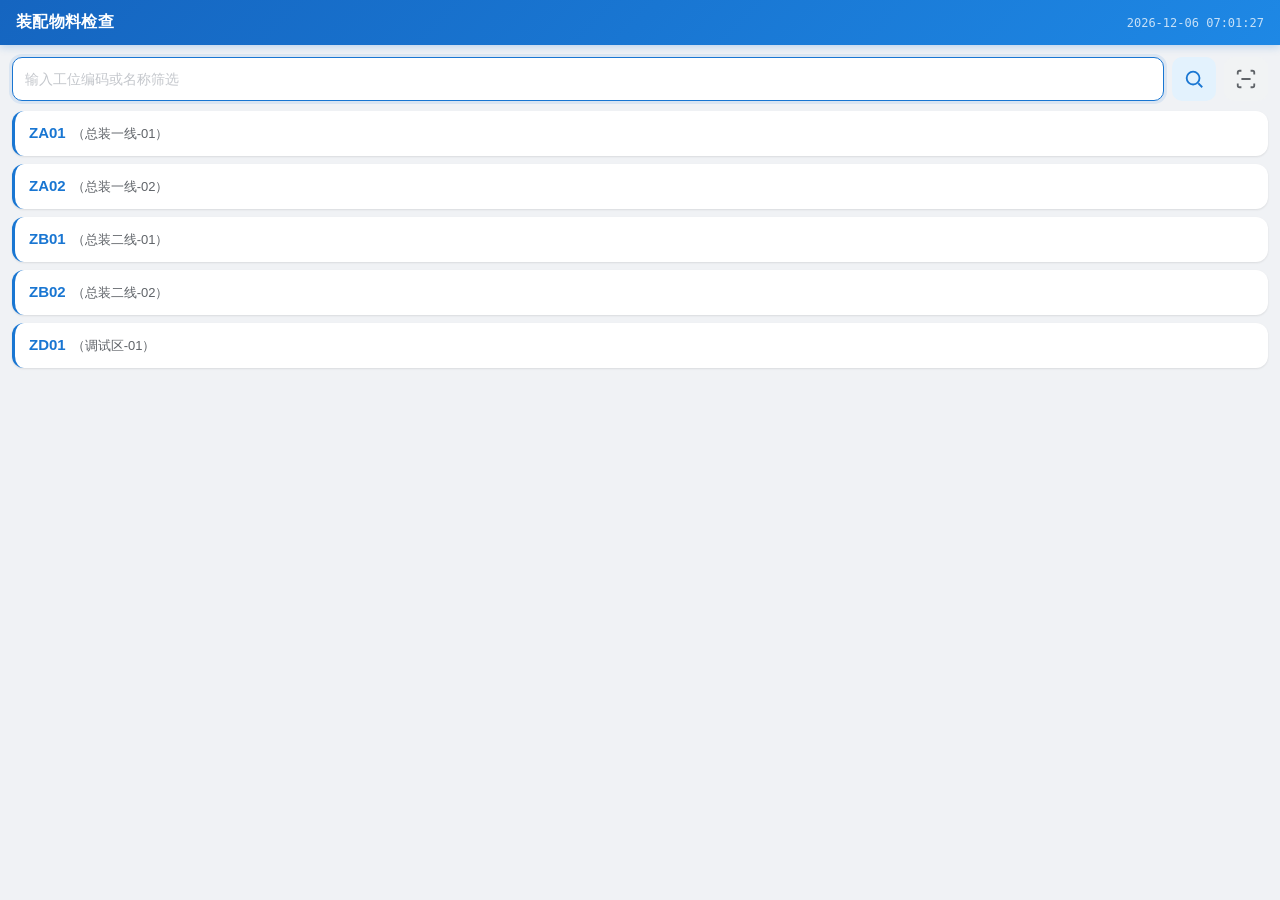
==== commit 9e59a17e: "feat: 二维码输入框只读防键盘 + 检查结果加成功/失败徽标 - 二维码输入框默认 readonly：查询成功后/保存后的程序化聚焦不弹软键盘；仅手动点击（mousedown/touchstart" ====
--- a/mom-assembly-material-check/index.html
+++ b/mom-assembly-material-check/index.html
@@ -75,6 +75,7 @@
                 type="text"
                 placeholder="扫码或输入：物料编码|供应商|序列号:数量"
                 autocomplete="off"
+                readonly
               />
               <button type="button" class="icon-btn btn-search btn-search-material" aria-label="搜索物料">
                 <svg viewBox="0 0 24 24" fill="none" stroke="currentColor" stroke-width="2"><circle cx="11" cy="11" r="7"/><path d="M21 21l-4.35-4.35"/></svg>
@@ -124,6 +125,7 @@
       </template>
       <template class="template-check-result-row">
         <div class="check-result-row">
+          <span class="cr-result-badge"></span>
           <span class="cr-material-code"></span>
           <span class="cr-join">-</span>
           <span class="cr-material-desc"></span>
--- a/mom-assembly-material-check/index.css
+++ b/mom-assembly-material-check/index.css
@@ -287,6 +287,23 @@
 .mom-assembly-material-check .check-result-row .cr-join {
   color: var(--text-muted);
 }
+/* 结果徽标：与结果同行的独立小块（成功/失败） */
+.mom-assembly-material-check .check-result-row .cr-result-badge {
+  flex-shrink: 0;
+  padding: 3px 9px;
+  border-radius: 6px;
+  font-size: 12px;
+  font-weight: 600;
+  letter-spacing: 0.2px;
+}
+.mom-assembly-material-check .check-result-row.pass .cr-result-badge {
+  background: #e6f4ea;
+  color: #1e7e34;
+}
+.mom-assembly-material-check .check-result-row.fail .cr-result-badge {
+  background: #fce8e6;
+  color: var(--error);
+}
 .mom-assembly-material-check .check-result-row.pass {
   color: #1e7e34;
   border-left-color: var(--success);
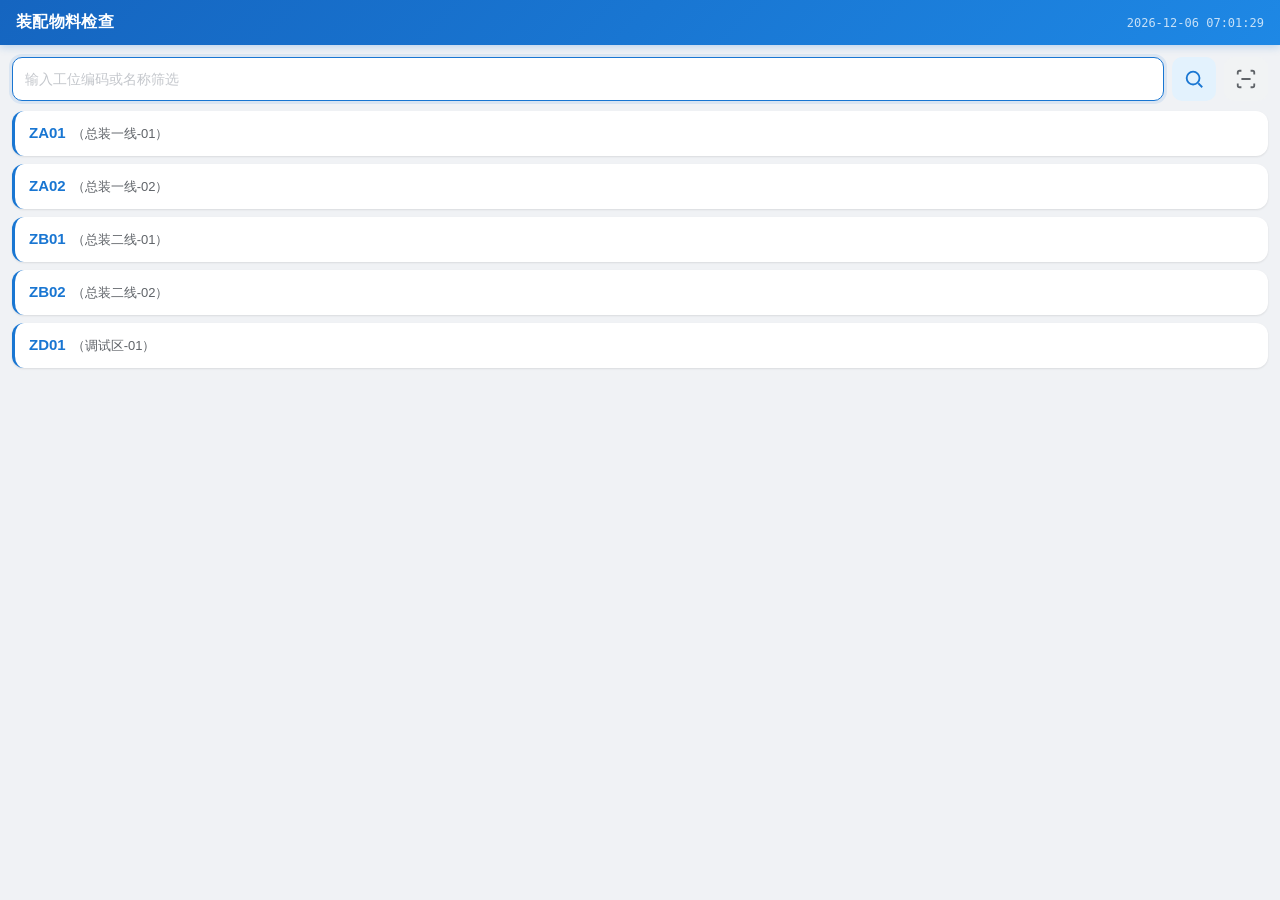
==== commit b2d9fb0c: "feat: 二维码输入框兼容扫码枪与摄像头两种连续扫码 - 改为“聚焦瞬间临时只读”：平时可编辑（扫码枪随时键入），程序化聚焦时先 readonly 再 focus   （不弹软键盘），150ms 后" ====
--- a/mom-assembly-material-check/index.html
+++ b/mom-assembly-material-check/index.html
@@ -75,7 +75,6 @@
                 type="text"
                 placeholder="扫码或输入：物料编码|供应商|序列号:数量"
                 autocomplete="off"
-                readonly
               />
               <button type="button" class="icon-btn btn-search btn-search-material" aria-label="搜索物料">
                 <svg viewBox="0 0 24 24" fill="none" stroke="currentColor" stroke-width="2"><circle cx="11" cy="11" r="7"/><path d="M21 21l-4.35-4.35"/></svg>
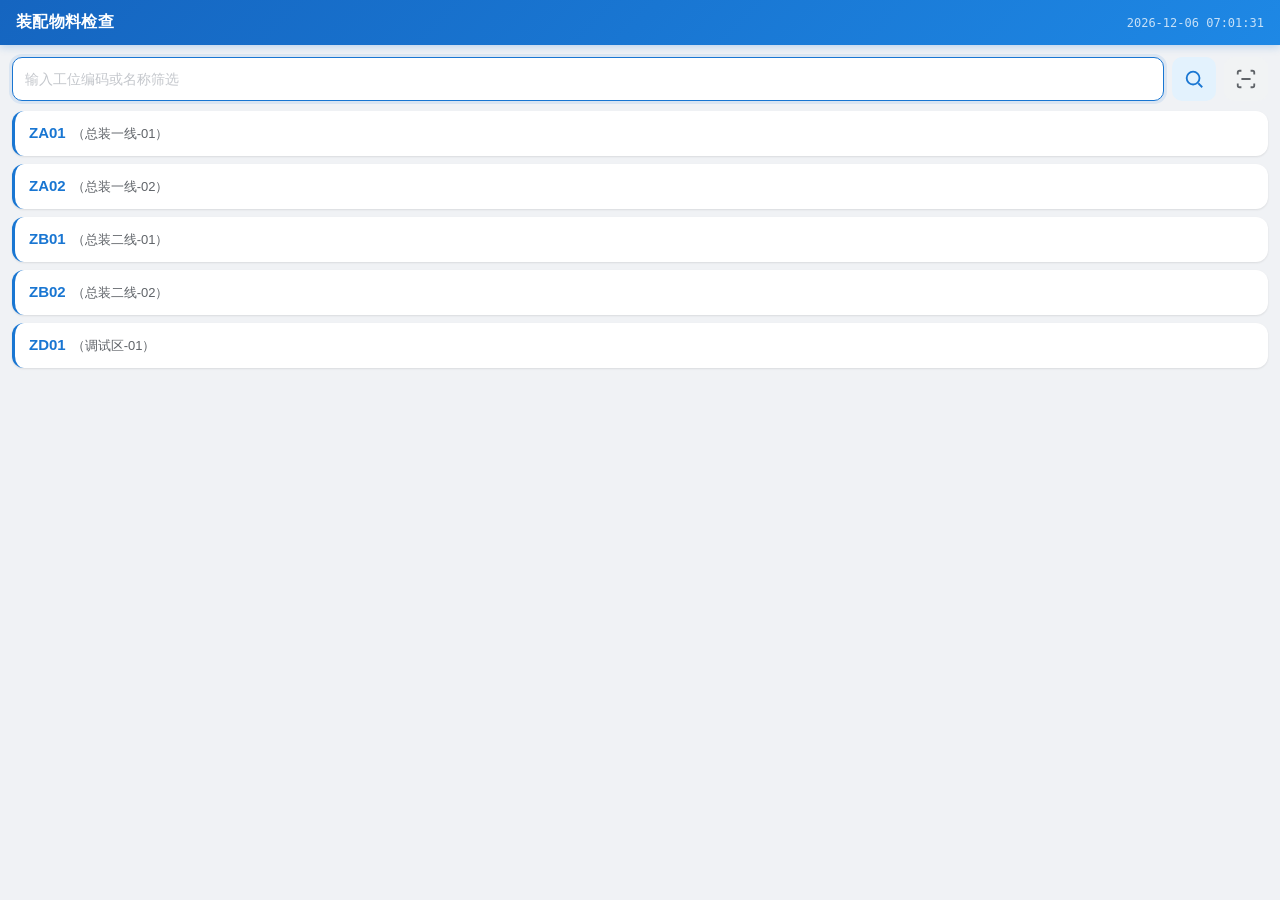
==== commit e853c1dc: "feat: 装配物料检查小屏布局优化（元素全保留） - 断点：宽 ≤420px 或 高 ≤600px 进紧凑模式；高 ≤520px 追加兜底（表单区可滚动 + 结果区 min-height 140px" ====
--- a/mom-assembly-material-check/index.html
+++ b/mom-assembly-material-check/index.html
@@ -84,21 +84,23 @@
               </button>
             </div>
           </div>
-          <div class="check-form-row">
-            <span class="check-form-label">计划上线时间</span>
-            <span class="info-tag plan-start-time-tag"></span>
-          </div>
-          <div class="check-form-row">
-            <span class="check-form-label">月顺序号</span>
-            <span class="info-tag month-sequence-tag"></span>
-          </div>
-          <div class="check-form-row">
-            <span class="check-form-label">主机编码</span>
-            <span class="info-tag host-code-tag"></span>
-          </div>
-          <div class="check-form-row">
-            <span class="check-form-label">主机简称</span>
-            <span class="info-tag host-alias-tag"></span>
+          <div class="info-grid">
+            <div class="check-form-row">
+              <span class="check-form-label">计划上线时间</span>
+              <span class="info-tag plan-start-time-tag"></span>
+            </div>
+            <div class="check-form-row">
+              <span class="check-form-label">月顺序号</span>
+              <span class="info-tag month-sequence-tag"></span>
+            </div>
+            <div class="check-form-row">
+              <span class="check-form-label">主机编码</span>
+              <span class="info-tag host-code-tag"></span>
+            </div>
+            <div class="check-form-row">
+              <span class="check-form-label">主机简称</span>
+              <span class="info-tag host-alias-tag"></span>
+            </div>
           </div>
         </div>
 
--- a/mom-assembly-material-check/index.css
+++ b/mom-assembly-material-check/index.css
@@ -507,6 +507,123 @@
   background: var(--primary-dark);
 }
 
+/* ==================== 小屏（工业 PDA）紧凑排布 ==================== */
+/* 结果行：编码与描述都可收缩省略号，时间固定不被顶出（窄屏换行见媒体查询） */
+.mom-assembly-material-check .check-result-row .cr-material-code {
+  min-width: 0;
+  overflow: hidden;
+  text-overflow: ellipsis;
+}
+.mom-assembly-material-check .check-result-row .cr-check-time {
+  flex-shrink: 0;
+}
+
+/* 屏窄（≤420px）或屏矮（≤600px）时压缩排布，元素全部保留 */
+@media (max-width: 420px), (max-height: 600px) {
+  .mom-assembly-material-check .page-header {
+    padding: 8px 12px;
+    padding-top: calc(8px + env(safe-area-inset-top));
+  }
+  .mom-assembly-material-check .page-header .header-title {
+    font-size: 14px;
+  }
+  .mom-assembly-material-check .page-header .header-time {
+    font-size: 11px;
+  }
+
+  .mom-assembly-material-check .check-form-area {
+    padding: 6px 10px;
+  }
+  .mom-assembly-material-check .check-form-row {
+    gap: 8px;
+    min-height: 26px;
+    padding: 2px 0;
+  }
+  .mom-assembly-material-check .check-form-label {
+    width: 72px;
+    font-size: 12px;
+  }
+  .mom-assembly-material-check .input-row {
+    gap: 6px;
+  }
+  .mom-assembly-material-check .search-input {
+    height: 38px;
+    padding: 0 10px;
+    font-size: 13px;
+  }
+  .mom-assembly-material-check .icon-btn {
+    width: 36px;
+    height: 36px;
+    min-width: 36px;
+  }
+  .mom-assembly-material-check .icon-btn svg {
+    width: 18px;
+    height: 18px;
+  }
+  .mom-assembly-material-check .info-tag {
+    font-size: 12px;
+    padding: 3px 8px;
+  }
+
+  /* 信息 4 项：2 列 × 2 行栅格（标签在上、值在下） */
+  .mom-assembly-material-check .info-grid {
+    display: grid;
+    grid-template-columns: 1fr 1fr;
+    gap: 2px 10px;
+  }
+  .mom-assembly-material-check .info-grid .check-form-row {
+    flex-direction: column;
+    align-items: flex-start;
+    gap: 1px;
+    min-height: 0;
+  }
+  .mom-assembly-material-check .info-grid .check-form-label {
+    width: auto;
+    font-size: 11px;
+  }
+  .mom-assembly-material-check .info-grid .info-tag {
+    max-width: 100%;
+  }
+
+  /* 结果行两行：徽标 + 编码 + 时间 / 描述 */
+  .mom-assembly-material-check .check-result-area {
+    padding: 8px 10px;
+  }
+  .mom-assembly-material-check .check-result-row {
+    flex-wrap: wrap;
+    gap: 6px;
+    padding: 9px 10px;
+  }
+  .mom-assembly-material-check .check-result-row .cr-material-desc {
+    flex: 1 0 100%;
+    order: 9;
+  }
+  .mom-assembly-material-check .check-result-row .cr-join {
+    display: none;
+  }
+
+  .mom-assembly-material-check .bottom-action-area {
+    gap: 8px;
+    padding: 8px 10px calc(8px + env(safe-area-inset-bottom));
+  }
+  .mom-assembly-material-check .btn-check-complete,
+  .mom-assembly-material-check .btn-back-station {
+    padding: 12px;
+    font-size: 15px;
+  }
+}
+
+/* 超矮屏（≤520px）：表单区可滚动、结果区保底高度，保证结果与按钮恒可见 */
+@media (max-height: 520px) {
+  .mom-assembly-material-check .check-form-area {
+    flex-shrink: 1;
+    overflow-y: auto;
+  }
+  .mom-assembly-material-check .check-result-area {
+    min-height: 140px;
+  }
+}
+
 @keyframes spin {
   to {
     transform: rotate(360deg);
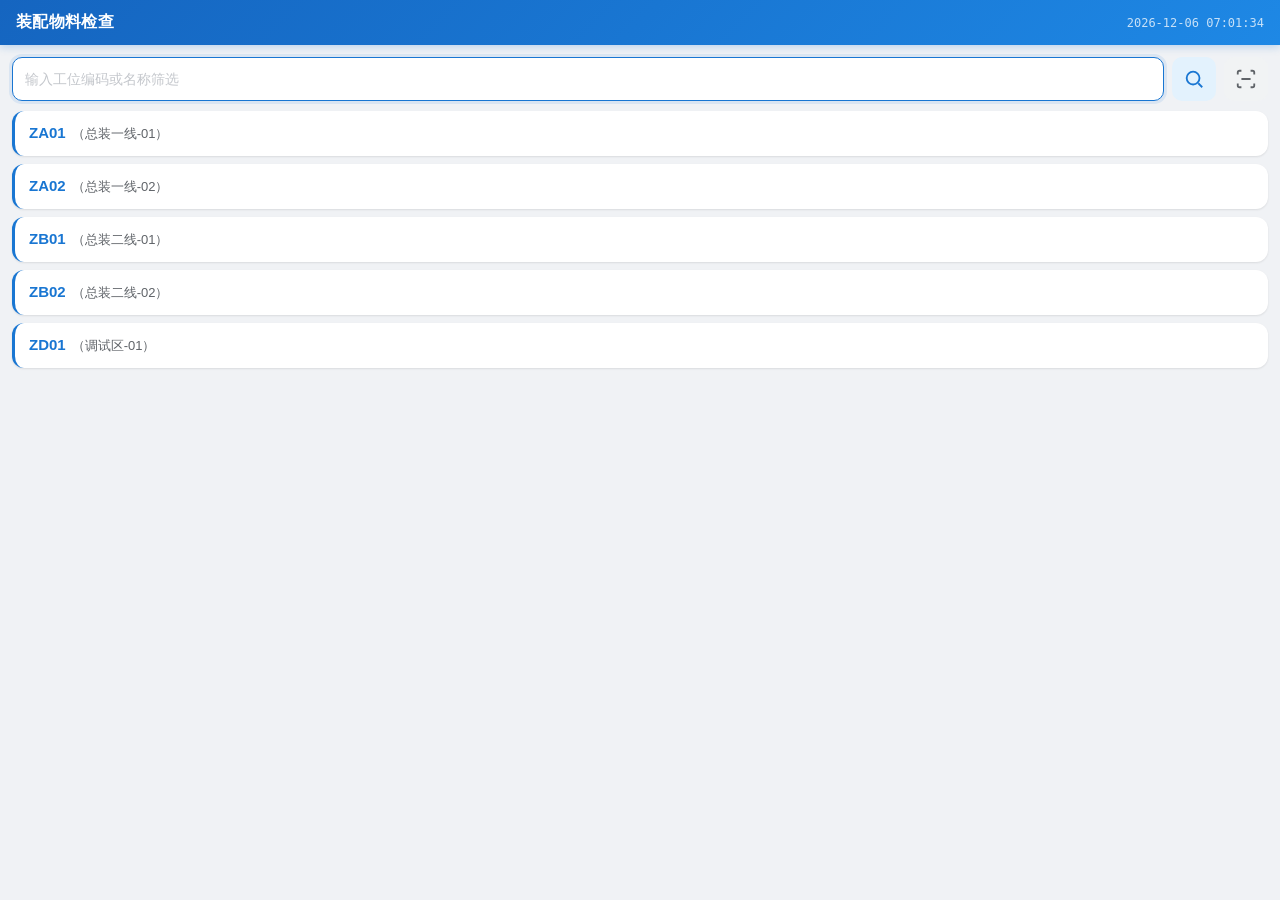
==== commit 4cd7e495: "feat: 装配物料检查结果行改用图标并统一字号、时间只到天 - 检查结果「成功/失败」文字徽标改为对勾/叉图标，结果行更紧凑 - 物料编码/物料名称字号与检查时间一致（同为 13px） - 检查结果" ====
--- a/mom-assembly-material-check/index.html
+++ b/mom-assembly-material-check/index.html
@@ -126,7 +126,10 @@
       </template>
       <template class="template-check-result-row">
         <div class="check-result-row">
-          <span class="cr-result-badge"></span>
+          <span class="cr-result-icon">
+            <svg class="cr-icon-pass" viewBox="0 0 24 24" fill="none" stroke="currentColor" stroke-width="2.5"><path d="M5 13l4 4L19 7"/></svg>
+            <svg class="cr-icon-fail hidden" viewBox="0 0 24 24" fill="none" stroke="currentColor" stroke-width="2.5"><path d="M18 6L6 18M6 6l12 12"/></svg>
+          </span>
           <span class="cr-material-code"></span>
           <span class="cr-join">-</span>
           <span class="cr-material-desc"></span>
--- a/mom-assembly-material-check/index.css
+++ b/mom-assembly-material-check/index.css
@@ -278,31 +278,26 @@
   text-overflow: ellipsis;
   white-space: nowrap;
 }
+/* 编码/名称/时间统一字号（继承结果行 font-size），时间只显示年月日 */
 .mom-assembly-material-check .check-result-row .cr-check-time {
   margin-left: auto;
   white-space: nowrap;
-  font-size: 12px;
   opacity: 0.75;
 }
 .mom-assembly-material-check .check-result-row .cr-join {
   color: var(--text-muted);
 }
-/* 结果徽标：与结果同行的独立小块（成功/失败） */
-.mom-assembly-material-check .check-result-row .cr-result-badge {
+/* 结果图标：与结果同行的对勾/叉（替代「成功/失败」文字，省空间） */
+.mom-assembly-material-check .check-result-row .cr-result-icon {
   flex-shrink: 0;
-  padding: 3px 9px;
-  border-radius: 6px;
-  font-size: 12px;
-  font-weight: 600;
-  letter-spacing: 0.2px;
-}
-.mom-assembly-material-check .check-result-row.pass .cr-result-badge {
-  background: #e6f4ea;
-  color: #1e7e34;
-}
-.mom-assembly-material-check .check-result-row.fail .cr-result-badge {
-  background: #fce8e6;
-  color: var(--error);
+  display: inline-flex;
+  align-items: center;
+  justify-content: center;
+  font-size: 1.2em;
+}
+.mom-assembly-material-check .check-result-row .cr-result-icon svg {
+  width: 1em;
+  height: 1em;
 }
 .mom-assembly-material-check .check-result-row.pass {
   color: #1e7e34;
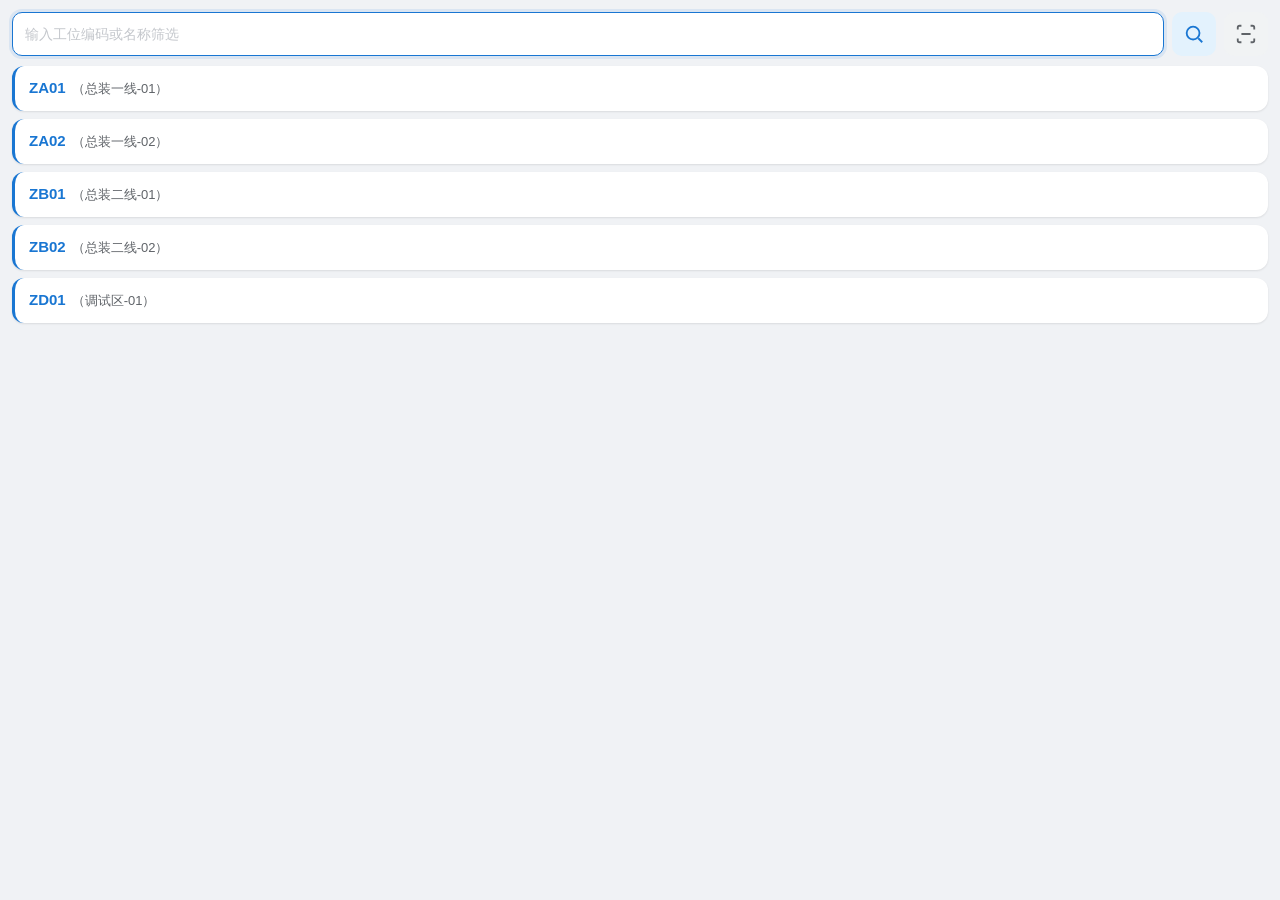
==== commit 71f14e39: "refactor: 删除全部页面自绘顶部标题行，标题栏交由框架承载 删除 5 个自研页面（packing / photo-upload / check-result / assembly-materi" ====
--- a/mom-assembly-material-check/index.html
+++ b/mom-assembly-material-check/index.html
@@ -11,12 +11,6 @@
   </head>
   <body>
     <div class="app-container mom-assembly-material-check">
-      <!-- ==================== 页面头部 ==================== -->
-      <div class="page-header">
-        <span class="header-title">装配物料检查</span>
-        <span class="header-time"></span>
-      </div>
-
       <!-- ==================== 视图1：工位选择 ==================== -->
       <div class="station-select-view">
         <div class="station-filter-area">
--- a/mom-assembly-material-check/index.css
+++ b/mom-assembly-material-check/index.css
@@ -60,30 +60,6 @@
   display: none !important;
 }
 
-/* ==================== 页面头部 ==================== */
-.mom-assembly-material-check .page-header {
-  background: var(--gradient-primary);
-  color: #fff;
-  padding: 12px 16px;
-  padding-top: calc(12px + env(safe-area-inset-top));
-  flex-shrink: 0;
-  display: flex;
-  align-items: center;
-  gap: 8px;
-  box-shadow: 0 2px 8px rgba(25, 118, 210, 0.25);
-}
-.mom-assembly-material-check .page-header .header-title {
-  font-size: 16px;
-  font-weight: 600;
-  letter-spacing: 0.3px;
-}
-.mom-assembly-material-check .page-header .header-time {
-  font-size: 12px;
-  opacity: 0.75;
-  margin-left: auto;
-  font-family: "SF Mono", "Cascadia Code", "Consolas", monospace;
-}
-
 /* ==================== 视图容器（空间分配：内容区占满，底栏按需） ==================== */
 .mom-assembly-material-check .station-select-view,
 .mom-assembly-material-check .material-check-view {
@@ -278,11 +254,16 @@
   text-overflow: ellipsis;
   white-space: nowrap;
 }
-/* 编码/名称/时间统一字号（继承结果行 font-size），时间只显示年月日 */
+/* 物料编码/名称与时间同字号（12px 档），时间只显示时分秒 */
+.mom-assembly-material-check .check-result-row .cr-material-code,
+.mom-assembly-material-check .check-result-row .cr-material-desc,
+.mom-assembly-material-check .check-result-row .cr-check-time {
+  font-size: 12px;
+}
 .mom-assembly-material-check .check-result-row .cr-check-time {
   margin-left: auto;
   white-space: nowrap;
-  opacity: 0.75;
+  opacity: 0.9;
 }
 .mom-assembly-material-check .check-result-row .cr-join {
   color: var(--text-muted);
@@ -515,17 +496,6 @@
 
 /* 屏窄（≤420px）或屏矮（≤600px）时压缩排布，元素全部保留 */
 @media (max-width: 420px), (max-height: 600px) {
-  .mom-assembly-material-check .page-header {
-    padding: 8px 12px;
-    padding-top: calc(8px + env(safe-area-inset-top));
-  }
-  .mom-assembly-material-check .page-header .header-title {
-    font-size: 14px;
-  }
-  .mom-assembly-material-check .page-header .header-time {
-    font-size: 11px;
-  }
-
   .mom-assembly-material-check .check-form-area {
     padding: 6px 10px;
   }
@@ -580,7 +550,7 @@
     max-width: 100%;
   }
 
-  /* 结果行两行：徽标 + 编码 + 时间 / 描述 */
+  /* 结果行两行：图标 + 编码 + 时间 / 描述 */
   .mom-assembly-material-check .check-result-area {
     padding: 8px 10px;
   }
